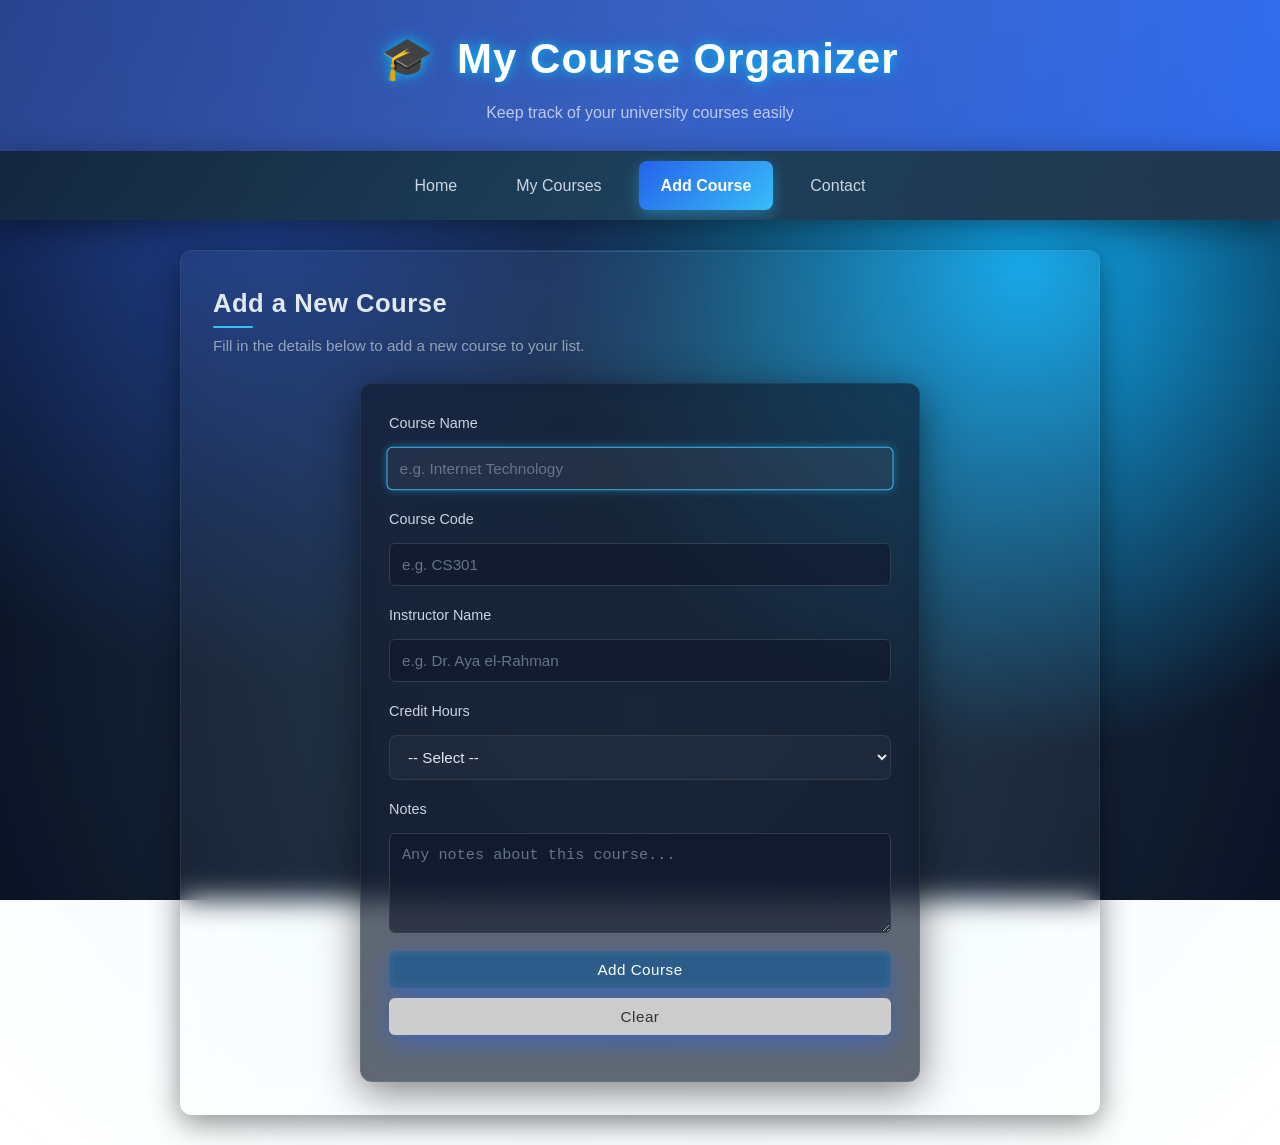
==== add-course.html @ d218c560 "Add files via upload" ====
<!DOCTYPE html>
<html lang="en">
<head>
    <meta charset="UTF-8">
    <meta name="viewport" content="width=device-width, initial-scale=1.0">
    <title>My Course Organizer - Add Course</title>
    <link rel="stylesheet" href="style.css">
</head>
<body>

    <header>
      <h1 class="logo">
  <span class="logo-icon">🎓</span>
  My Course Organizer
</h1>
       <p class="hero-text">
  Keep track of your university courses easily
</p>
    </header>

    <nav>
        <ul>
            <li><a href="index.html">Home</a></li>
            <li><a href="courses.html">My Courses</a></li>
            <li><a href="add-course.html" class="active">Add Course</a></li>
            <li><a href="contact.html">Contact</a></li>
        </ul>
    </nav>

    <main>
        <section class="page-section">
            <h2>Add a New Course</h2>
            <p>Fill in the details below to add a new course to your list.</p>

            <div class="form-container">
            <form>

  <div class="form-group">
    <label for="course-name">Course Name</label>
    <input 
      type="text" 
      id="course-name" 
      name="course-name" 
      placeholder="e.g. Internet Technology" 
      required 
      autofocus
    >
  </div>

  <div class="form-group">
    <label for="course-code">Course Code</label>
    <input 
      type="text" 
      id="course-code" 
      name="course-code" 
      placeholder="e.g. CS301"
      pattern="[A-Za-z0-9]+"
      title="Only letters and numbers"
      required
    >
  </div>

  <div class="form-group">
    <label for="instructor">Instructor Name</label>
    <input 
      type="text" 
      id="instructor" 
      name="instructor" 
      placeholder="e.g. Dr. Aya el-Rahman"
      minlength="3"
      required
    >
  </div>

  <div class="form-group">
    <label for="credit-hours">Credit Hours</label>
    <select id="credit-hours" name="credit-hours" required>
      <option value="">-- Select --</option>
      <option value="1">1 Hour</option>
      <option value="2">2 Hours</option>
      <option value="3">3 Hours</option>
      <option value="4">4 Hours</option>
    </select>
  </div>

  <div class="form-group">
    <label for="notes">Notes</label>
    <textarea 
      id="notes" 
      name="notes" 
      rows="4"
      placeholder="Any notes about this course..."
    ></textarea>
  </div>

  <div class="form-group btn-group">
    <button type="submit" class="btn">Add Course</button>
    <button type="reset" class="btn btn-reset">Clear</button>
  </div>

</form>
---- style.css ----
/* ===========================
   General Reset & Base Styles
   =========================== */
   * {
  margin: 0;
  padding: 0;
  box-sizing: border-box;
}

body {
  font-family: 'Poppins', 'Segoe UI', sans-serif;
  background: linear-gradient(135deg, #0f172a, #1e293b);
  color: #e5e7eb;
  font-size: 16px;
  line-height: 1.6;
}

/* links */
a {
  text-decoration: none;
  color: inherit;
  transition: 0.3s;
}

a:hover {
  color: #38bdf8;
}



/* ===========================
   Header
   =========================== */
header {
  background: linear-gradient(90deg, #1e3a8a, #2563eb);
  color: #ffffff;
  text-align: center;
  padding: 25px 20px;
  box-shadow: 0 8px 25px rgba(0,0,0,0.4);
  position: relative;
  overflow: hidden;
}
header h1 {
  font-size: 2.3rem;
  letter-spacing: 2px;
  margin-bottom: 8px;
  transition: 0.3s;
}

header h1:hover {
  transform: scale(1.05);
}
header p {
  font-size: 1rem;
  color: #cbd5f5;
  opacity: 0.9;
}
header::before {
  content: "";
  position: absolute;
  width: 200%;
  height: 100%;
  top: 0;
  left: -50%;
  background: linear-gradient(
    120deg,
    transparent,
    rgba(255,255,255,0.1),
    transparent
  );
  transform: skewX(-20deg);
  animation: shine 5s infinite;
}

@keyframes shine {
  0% { left: -50%; }
  100% { left: 150%; }
}


/* ===========================
   Navigation Bar
   =========================== */
nav {
  background: linear-gradient(135deg, #0f172a, #1e293b);
  backdrop-filter: blur(12px);
  box-shadow: 0 8px 30px rgba(0,0,0,0.4);
  position: sticky;
  top: 0;
  z-index: 1000;
  overflow: hidden;
}

nav::before {
  content: "";
  position: absolute;
  width: 200%;
  height: 100%;
  top: 0;
  left: -50%;
  background: linear-gradient(
    120deg,
    transparent,
    rgba(56, 189, 248, 0.2),
    transparent
  );
  animation: navGlow 6s linear infinite;
}

@keyframes navGlow {
  0% { left: -50%; }
  100% { left: 150%; }
}

nav ul {
  list-style: none;
  display: flex;
  justify-content: center;
  gap: 15px;
  padding: 10px 0;
}

nav ul li a {
  position: relative;
  display: block;
  padding: 12px 22px;
  color: #cbd5e1;
  font-size: 1rem;
  border-radius: 8px;
  transition: all 0.3s ease;
}

nav ul li a::after {
  content: "";
  position: absolute;
  width: 0%;
  height: 2px;
  bottom: 5px;
  left: 50%;
  background: #38bdf8;
  transition: 0.3s;
  transform: translateX(-50%);
}

nav ul li a:hover {
  color: #38bdf8;
  transform: translateY(-3px) scale(1.05);
  background: rgba(56, 189, 248, 0.1);
}

nav ul li a:hover::after {
  width: 60%;
}

nav ul li a.active {
  background: linear-gradient(135deg, #2563eb, #38bdf8);
  color: white;
  font-weight: bold;
  box-shadow: 0 5px 15px rgba(56, 189, 248, 0.4);
}

/* ===========================
   Main Content
   =========================== */

main {
    max-width: 960px;
    margin: 30px auto;
    padding: 0 20px;
}

/* ===========================
   Home - Welcome Section
   =========================== */


.welcome-section {
  position: relative;
  background: rgba(15, 23, 42, 0.7);
  border: 1px solid rgba(255,255,255,0.08);
  border-radius: 16px;
  padding: 35px;
  margin-bottom: 40px;

  backdrop-filter: blur(15px);
  box-shadow: 
    0 10px 40px rgba(0,0,0,0.4),
    inset 0 0 30px rgba(255,255,255,0.02);

  transition: all 0.4s ease;

  animation: fadeUp 1s ease forwards;
  opacity: 0;
  transform: translateY(30px);
}

.welcome-section::before {
  content: "";
  position: absolute;
  inset: 0;
  border-radius: 16px;
  background: linear-gradient(
    120deg,
    transparent,
    rgba(56, 189, 248, 0.15),
    transparent
  );
  opacity: 0;
  transition: 0.4s;
}

.welcome-section:hover::before {
  opacity: 1;
}

.welcome-section:hover {
  transform: translateY(-6px) scale(1.01);
  box-shadow: 
    0 20px 60px rgba(0,0,0,0.6),
    0 0 25px rgba(56,189,248,0.2);
}


.welcome-section h2 {
  font-size: 1.9rem;
  margin-bottom: 12px;

  background: linear-gradient(90deg, #38bdf8, #818cf8);
  background-clip: text;
  -webkit-background-clip: text;
  -webkit-text-fill-color: transparent;

  letter-spacing: 1px;

  animation: fadeUp 1.2s ease forwards;
}

.welcome-section p {
  color: #cbd5e1;
  font-size: 1.05rem;
  line-height: 1.7;

  animation: fadeUp 1.4s ease forwards;
}

@keyframes fadeUp {
  from {
    opacity: 0;
    transform: translateY(30px);
  }
  to {
    opacity: 1;
    transform: translateY(0);
  }
}

/* ===========================
   Home - Cards Section
    =========================== */
.cards-section {
  display: flex;
  gap: 30px;
  flex-wrap: wrap;
  justify-content: center;
  perspective: 1200px; /* 3D */
}

.card {
  position: relative;
  flex: 1;
  min-width: 240px;

  background: rgba(15, 23, 42, 0.7);
  border-radius: 18px;
  padding: 30px 25px;
  text-align: center;

  border: 1px solid rgba(255,255,255,0.08);
  backdrop-filter: blur(14px);

  box-shadow:
    0 15px 40px rgba(0,0,0,0.5),
    inset 0 0 20px rgba(255,255,255,0.03);

  transform-style: preserve-3d;
  transition: all 0.5s ease;

  opacity: 0;
  transform: translateY(50px) scale(0.95);

  overflow: hidden;
}

.card:nth-child(1) { animation: cardIn 0.8s ease forwards 0.2s; }
.card:nth-child(2) { animation: cardIn 0.8s ease forwards 0.4s; }
.card:nth-child(3) { animation: cardIn 0.8s ease forwards 0.6s; }

@keyframes cardIn {
  to {
    opacity: 1;
    transform: translateY(0) scale(1);
  }
}

.card::before {
  content: "";
  position: absolute;
  inset: -2px;
  border-radius: 18px;
  background: linear-gradient(
    120deg,
    transparent,
    rgba(56,189,248,0.4),
    transparent
  );
  opacity: 0;
  transition: 0.4s;
}

.card:hover::before {
  opacity: 1;
}

.card:hover {
  transform: rotateX(6deg) rotateY(-6deg) scale(1.05);
  box-shadow:
    0 30px 80px rgba(0,0,0,0.8),
    0 0 25px rgba(56,189,248,0.3);
}

.card h3 {
  font-size: 1.3rem;
  margin-bottom: 12px;

  background: linear-gradient(90deg, #38bdf8, #818cf8);
  background-clip: text;
  -webkit-background-clip: text;
  -webkit-text-fill-color: transparent;

  letter-spacing: 1px;
}

.card p {
  font-size: 0.95rem;
  color: #cbd5e1;
  margin-bottom: 20px;
}

.card .btn {
  display: inline-block;
  padding: 10px 18px;
  border-radius: 8px;

  background: linear-gradient(135deg, #2563eb, #38bdf8);
  color: white;

  transition: all 0.3s ease;
  box-shadow: 0 5px 20px rgba(56,189,248,0.4);
}

.card .btn:hover {
  transform: scale(1.1);
  box-shadow: 0 10px 30px rgba(56,189,248,0.7);
}


/* ===========================
   Button
   =========================== */
.btn {
  position: relative;
  display: inline-block;
  padding: 12px 26px;
  border-radius: 10px;

  background: linear-gradient(135deg, #2563eb, #38bdf8);
  color: #ffffff;

  font-size: 0.95rem;
  font-weight: 500;
  letter-spacing: 0.5px;

  border: none;
  cursor: pointer;
  overflow: hidden;

  box-shadow:
    0 8px 25px rgba(37, 99, 235, 0.5),
    inset 0 0 10px rgba(255,255,255,0.1);

  transition: all 0.35s ease;

  z-index: 1;
}

.btn::before {
  content: "";
  position: absolute;
  top: 0;
  left: -100%;
  width: 100%;
  height: 100%;

  background: linear-gradient(
    120deg,
    transparent,
    rgba(255,255,255,0.4),
    transparent
  );

  transition: 0.6s;
}

.btn::after {
  content: "";
  position: absolute;
  inset: 0;
  border-radius: 10px;

  background: radial-gradient(circle, rgba(255,255,255,0.25), transparent 70%);
  opacity: 0;
  transition: 0.4s;
}

.btn:hover {
  transform: translateY(-3px) scale(1.05);

  box-shadow:
    0 15px 40px rgba(56,189,248,0.7),
    0 0 20px rgba(56,189,248,0.4);
}

.btn:hover::before {
  left: 100%;
}

.btn:hover::after {
  opacity: 1;
}

.btn:active {
  transform: scale(0.95);
  box-shadow: 0 5px 15px rgba(0,0,0,0.4);
}
.btn {
  pointer-events: auto;
}

/*        RESET BUTTON           */
/* ============================= */

.btn {
  position: relative;
  display: inline-block;
  padding: 12px 26px;
  border-radius: 10px;

  background: linear-gradient(135deg, #2563eb, #38bdf8);
  color: #ffffff;

  font-size: 0.95rem;
  font-weight: 500;
  letter-spacing: 0.5px;

  border: none;
  cursor: pointer;
  overflow: hidden;

  box-shadow:
    0 8px 25px rgba(37, 99, 235, 0.5),
    inset 0 0 10px rgba(255,255,255,0.1);

  transition: all 0.35s ease;

  z-index: 1;
}

.btn::before {
  content: "";
  position: absolute;
  top: 0;
  left: -100%;
  width: 100%;
  height: 100%;

  background: linear-gradient(
    120deg,
    transparent,
    rgba(255,255,255,0.4),
    transparent
  );

  transition: 0.6s;
}

.btn::after {
  content: "";
  position: absolute;
  inset: 0;
  border-radius: 10px;

  background: radial-gradient(circle, rgba(255,255,255,0.25), transparent 70%);
  opacity: 0;
  transition: 0.4s;
}

.btn:hover {
  transform: translateY(-3px) scale(1.05);

  box-shadow:
    0 15px 40px rgba(56,189,248,0.7),
    0 0 20px rgba(56,189,248,0.4);
}

.btn:hover::before {
  left: 100%;
}

.btn:hover::after {
  opacity: 1;
}

.btn:active {
  transform: scale(0.95);
  box-shadow: 0 5px 15px rgba(0,0,0,0.4);
}

/* ===========================
   Page Section (courses, add, contact)
   =========================== */
.page-section {
  position: relative;

  padding: 32px;
  border-radius: 12px;

  background: rgba(255,255,255,0.04);
  backdrop-filter: blur(14px);

  border: 1px solid rgba(255,255,255,0.06);

  box-shadow:
    0 8px 30px rgba(0,0,0,0.45);

  transition: all 0.3s ease;
}
.page-section:hover {
  transform: translateY(-4px);

  box-shadow:
    0 12px 40px rgba(0,0,0,0.6);
}

.page-section::before {
  content: "";
  position: absolute;
  top: 0;
  left: 20px;
  right: 20px;

  height: 1px;

  background: linear-gradient(
    90deg,
    transparent,
    rgba(56,189,248,0.5),
    transparent
  );

  opacity: 0.5;
}

.page-section h2 {
  font-size: 1.6rem;
  font-weight: 600;

  color: #e2e8f0;

  margin-bottom: 10px;

  letter-spacing: 0.5px;

  position: relative;
}

.page-section h2::after {
  content: "";
  position: absolute;
  left: 0;
  bottom: -4px;

  width: 40px;
  height: 2px;

  background: #38bdf8;

  border-radius: 2px;
}


.page-section > p {
  color: #94a3b8;

  font-size: 0.95rem;

  line-height: 1.6;

  margin-bottom: 24px;
}
/*          TABLE       */
.table-wrapper {
  overflow-x: auto;
  border-radius: 12px;

  background: rgba(15, 23, 42, 0.6);
  backdrop-filter: blur(12px);

  border: 1px solid rgba(255,255,255,0.06);

  box-shadow: 0 10px 40px rgba(0,0,0,0.5);
}

table {
  width: 100%;
  border-collapse: collapse;
  font-size: 0.95rem;
  color: #e2e8f0;
}

table thead {
  background: rgba(30, 41, 59, 0.9);
  backdrop-filter: blur(8px);
}

table thead th {
  padding: 14px 16px;
  text-align: left;

  font-weight: 600;
  letter-spacing: 0.4px;

  color: #cbd5f5;

  border-bottom: 1px solid rgba(255,255,255,0.08);
}



table tbody tr {
  border-bottom: 1px solid rgba(255,255,255,0.05);

  transition: all 0.25s ease;
}

table tbody tr:nth-child(even) {
  background: rgba(255,255,255,0.02);
}
 
table tbody tr:hover {
  background: rgba(56,189,248,0.08);

  transform: scale(1.01);

  box-shadow: 0 4px 20px rgba(0,0,0,0.3);
}


table tbody td {
  padding: 12px 16px;

  color: #cbd5e1;

  transition: color 0.2s ease;
}

table tbody tr:hover td {
  color: #f1f5f9;
}


.total-hours {
  margin-top: 18px;
font-size: 0.95rem;
  color: #94a3b8;

  text-align: right;
}
/* ============================= */
/*        FORM CONTAINER         */

.form-container {
  max-width: 560px;
  margin: auto;

  padding: 28px;
  border-radius: 12px;

  background: rgba(15, 23, 42, 0.65);
  backdrop-filter: blur(14px);

  border: 1px solid rgba(255,255,255,0.06);

  box-shadow: 0 10px 40px rgba(0,0,0,0.5);
}


.form-group {
  margin-bottom: 20px;
}


.form-group label {
  display: block;

  margin-bottom: 6px;

  font-size: 0.9rem;
  font-weight: 500;

  color: #cbd5e1;
}

.form-group input,
.form-group select,
.form-group textarea {
  width: 100%;

  padding: 12px 14px;

  border-radius: 8px;

  border: 1px solid rgba(255,255,255,0.08);

  background: rgba(255,255,255,0.03);

  color: #e2e8f0;

  font-size: 0.95rem;

  outline: none;

  transition: all 0.25s ease;
}

.form-group input::placeholder,
.form-group textarea::placeholder {
  color: #64748b;
}


.form-group input:focus,
.form-group select:focus,
.form-group textarea:focus {
  border-color: #38bdf8;

  background: rgba(255,255,255,0.05);

  box-shadow: 0 0 0 2px rgba(56,189,248,0.15);
}

.form-group textarea {
  resize: vertical;
  min-height: 100px;
}

.form-group input:hover,
.form-group select:hover,
.form-group textarea:hover {
  border-color: rgba(255,255,255,0.15);
}

/*        CONTACT LAYOUT         */
.contact-info,
.contact-form-box {
  opacity: 0;
  transform: translateY(20px);
  animation: fadeUp 0.7s ease forwards;
}

.contact-form-box {
  animation-delay: 0.15s;
}

@keyframes fadeUp {
  to {
    opacity: 1;
    transform: translateY(0);
  }
}

.contact-info:hover,
.contact-form-box:hover {
  box-shadow:
    0 15px 40px rgba(0,0,0,0.6),
    0 0 20px rgba(56,189,248,0.15);
}


.contact-info h3,
.contact-form-box h3 {
  position: relative;
}

.contact-info h3::after,
.contact-form-box h3::after {
  content: "";
  position: absolute;
  left: 0;
  bottom: -4px;

  width: 0%;
  height: 2px;

  background: linear-gradient(90deg, #38bdf8, transparent);

  transition: width 0.3s ease;
}

.contact-info:hover h3::after,
.contact-form-box:hover h3::after {
  width: 60%;
}


.contact-list li {
  position: relative;
  overflow: hidden;
}

.contact-list li::before {
  content: "";
  position: absolute;
  left: -100%;
  top: 0;

  width: 100%;
  height: 100%;

  background: linear-gradient(120deg, transparent, rgba(255,255,255,0.08), transparent);

  transition: left 0.4s ease;
}

.contact-list li:hover::before {
  left: 100%;
}

.contact-form-box {
  position: relative;
}

.contact-form-box::before {
  content: "";
  position: absolute;
  inset: 0;

  border-radius: 12px;

  background: radial-gradient(circle at top, rgba(56,189,248,0.08), transparent 70%);

  opacity: 0;
  transition: opacity 0.3s ease;
}

.contact-form-box:hover::before {
  opacity: 1;
}

/* ===========================
   Footer
   =========================== */
footer {
  position: relative;

  background: linear-gradient(
    135deg,
    #0f172a,
    #020617
  );

  color: #94a3b8;

  text-align: center;

  padding: 22px 20px;
  margin-top: 50px;

  font-size: 0.9rem;
  letter-spacing: 0.4px;

  border-top: 1px solid rgba(255,255,255,0.05);

  overflow: hidden;
}

footer::before {
  content: "";
  position: absolute;
  top: 0;
  left: 50%;

  transform: translateX(-50%);

  width: 0%;
  height: 2px;

  background: linear-gradient(
    90deg,
    transparent,
    #38bdf8,
    transparent
  );

  transition: width 0.6s ease;
}

footer:hover::before {
  width: 80%;
}


footer p {
  margin: 0;

  transition: color 0.3s ease, letter-spacing 0.3s ease;
}

footer:hover p {
  color: #e2e8f0;
  letter-spacing: 0.6px;
}

footer::after {
  content: "";
  position: absolute;
  inset: 0;

  background: radial-gradient(
    circle at center,
    rgba(56,189,248,0.08),
    transparent 70%
  );

  opacity: 0;
  transition: opacity 0.4s ease;
}

footer:hover::after {
  opacity: 1;
}

/* ===========================
   Responsive (Mobile)
   =========================== */

@media (max-width: 640px) {

    header h1 {
        font-size: 1.4rem;
    }

    nav ul {
        flex-direction: column;
        align-items: center;
    }

    nav ul li a {
        padding: 12px 16px;
        width: 100%;
        text-align: center;
    }

    .cards-section {
        flex-direction: column;
    }

    .card {
        min-width: 100%;
    }

    .contact-layout {
        flex-direction: column;
    }

    .page-section {
        padding: 20px 16px;
    }

    table {
        font-size: 0.85rem;
    }

    table thead th,
    table tbody td {
        padding: 9px 10px;
    }
}
input, textarea, select {
  width: 100%;
  padding: 10px;
  border: 1px solid #ccc;
  border-radius: 6px;
  transition: 0.3s;
}

input:focus, textarea:focus {
  border-color: #2c5d8a;
  outline: none;
  box-shadow: 0 0 5px rgba(44,93,138,0.5);
}
.card, button {
  transition: 0.3s ease;
}
table {
  border-collapse: collapse;
  width: 100%;
}

th {
  background: #2c5d8a;
  color: white;
  padding: 12px;
}

td {
  padding: 10px;
}

tr:nth-child(even) {
  background: #f5f5f5;
}

tr:hover {
  background: #dbe9f4;
  transition: 0.2s;
}
.btn {
  background: #2c5d8a;
  color: white;
  padding: 10px 20px;
  border-radius: 6px;
  border: none;
  transition: 0.3s;
}

.btn:hover {
  background: #1e3f5f;
  transform: scale(1.05);
}
nav ul li a {
  position: relative;
  text-decoration: none;
}

nav ul li a::after {
  content: "";
  position: absolute;
  width: 0%;
  height: 2px;
  left: 0;
  bottom: -5px;
  background-color: #fff;
  transition: 0.3s;
}

nav ul li a:hover::after {
  width: 100%;
}
.card {
  border-radius: 12px;
  transition: 0.3s;
  box-shadow: 0 5px 15px rgba(0,0,0,0.1);
}

.card:hover {
  transform: translateY(-8px);
  box-shadow: 0 10px 25px rgba(0,0,0,0.2);
}
.uiverse-btn {
  background: #2c5d8a;
  color: white;
  padding: 10px 20px;
  border-radius: 8px;
  border: none;
  transition: 0.3s;
  cursor: pointer;
}

.uiverse-btn:hover {
  background: #1e3f5f;
  transform: scale(1.05);
}
.button {
  padding: 1rem 2rem;
  border-radius: 0.5rem;
  border: none;
  font-size: 1rem;
  font-weight: 400;
  color: #f4f0ff;
  text-align: center;
  position: relative;
  cursor: pointer;
}

.button::before {
  content: "";
  display: block;
  position: absolute;
  left: 0;
  top: 0;
  height: 100%;
  width: 100%;
  border-radius: 0.5rem;
  background: linear-gradient(
      180deg,
      rgba(8, 77, 126, 0) 0%,
      rgba(8, 77, 126, 0.42) 100%
    ),
    rgba(47, 255, 255, 0.24);
  box-shadow: inset 0 0 12px rgba(151, 200, 255, 0.44);
  z-index: -1;
}

.button::after {
  content: "";
  display: block;
  position: absolute;
  top: 0;
  left: 0;
  width: 100%;
  height: 100%;
  background: linear-gradient(
      180deg,
      rgba(8, 77, 126, 0) 0%,
      rgba(8, 77, 126, 0.42) 100%
    ),
    rgba(47, 255, 255, 0.24);
  box-shadow: inset 0 0 12px rgba(151, 200, 255, 0.44);
  border-radius: 0.5rem;
  opacity: 0;
  z-index: -1;
  transition: all 0.3s ease-in;
}
/*      BACKGROUND   */
/* ============================= */

body {
  background: radial-gradient(circle at 20% 20%, #1e3a8a, transparent 40%),
              radial-gradient(circle at 80% 30%, #0ea5e9, transparent 40%),
              radial-gradient(circle at 50% 80%, #1e293b, #020617);

  background-attachment: fixed;
  color: #e2e8f0;

  overflow-x: hidden;
}

body::before {
  content: "";
  position: fixed;
  width: 200%;
  height: 200%;
  top: -50%;
  left: -50%;

  background: radial-gradient(circle, rgba(56,189,248,0.1), transparent 60%);
  animation: moveLight 20s linear infinite;

  z-index: -1;
}

@keyframes moveLight {
  0%   { transform: translate(0,0); }
  50%  { transform: translate(10%, 10%); }
  100% { transform: translate(0,0); }
}


* {
  transition: all 0.25s ease;
}

::-webkit-scrollbar {
  width: 10px;
}

::-webkit-scrollbar-track {
  background: #020617;
}

::-webkit-scrollbar-thumb {
  background: linear-gradient(#38bdf8, #2563eb);
  border-radius: 10px;
}


main {
  position: relative;
  z-index: 1;
}


.card,
.welcome-section {
  animation: floaty 6s ease-in-out infinite;
}

@keyframes floaty {
  0%,100% { transform: translateY(0px); }
  50%     { transform: translateY(-6px); }
}
.form-group {
    display: flex;
    flex-direction: column;
    gap: 6px;
}

.form-group input,
.form-group select,
.form-group textarea {
    transition: all 0.25s ease;
}

.form-group input:focus,
.form-group select:focus,
.form-group textarea:focus {
    border-color: #3a6186;
    box-shadow: 0 0 8px rgba(58, 97, 134, 0.25);
    transform: scale(1.01);
}

.btn-group {
    display: flex;
    gap: 10px;
    flex-wrap: wrap;
}

.btn {
    flex: 1;
}

.btn-reset {
    background: #ccc;
    color: #333;
}

.btn-reset:hover {
    background: #999;
}
.form-group {
    display: flex;
    flex-direction: column;
    margin-bottom: 18px;
}

.form-group label {
    margin-bottom: 6px;
    font-size: 0.9rem;
    color: #cbd5e1;
}

.form-group input,
.form-group textarea {
    padding: 12px;
    border-radius: 6px;
    border: 1px solid #2c3e50;
    background: rgba(15, 23, 42, 0.6);
    color: #fff;
    transition: 0.3s;
}

.form-group input:focus,
.form-group textarea:focus {
    border-color: #38bdf8;
    box-shadow: 0 0 8px rgba(56,189,248,0.4);
    outline: none;
}

.btn-group {
    display: flex;
    gap: 10px;
    margin-top: 10px;
}

.success-message {
    margin-top: 12px;
    font-size: 0.9rem;
    color: #22c55e;
}
form {
    position: relative;
    z-index: 5;
}
.designer {
    margin-top: 5px;
    font-size: 14px;
    opacity: 0.8;
    letter-spacing: 1px;
}
.logo {
  font-size: 42px;
  font-weight: 700;
  color: #fff;
  text-align: center;
  letter-spacing: 1px;
  position: relative;
}

.logo::before {
  margin-right: 10px;
  display: inline-block;
  animation: floatIcon 3s ease-in-out infinite;
}

@keyframes floatIcon {
  0% { transform: translateY(0); }
  50% { transform: translateY(-5px); }
  100% { transform: translateY(0); }
}

.logo {
  text-shadow: 0 0 10px rgba(0, 200, 255, 0.7),
               0 0 20px rgba(0, 200, 255, 0.5);
}
.logo {
  font-size: 42px;
  font-weight: 700;
  color: #fff;
  text-align: center;
  letter-spacing: 1px;
  position: relative;
}

.logo-icon {
  margin-right: 10px;
  display: inline-block;
  animation: floatIcon 3s ease-in-out infinite;
}

@keyframes floatIcon {
  0% { transform: translateY(0); }
  50% { transform: translateY(-5px); }
  100% { transform: translateY(0); }
}
.logo {
  text-shadow: 0 0 10px rgba(0, 200, 255, 0.7),
               0 0 20px rgba(0, 200, 255, 0.5);
}
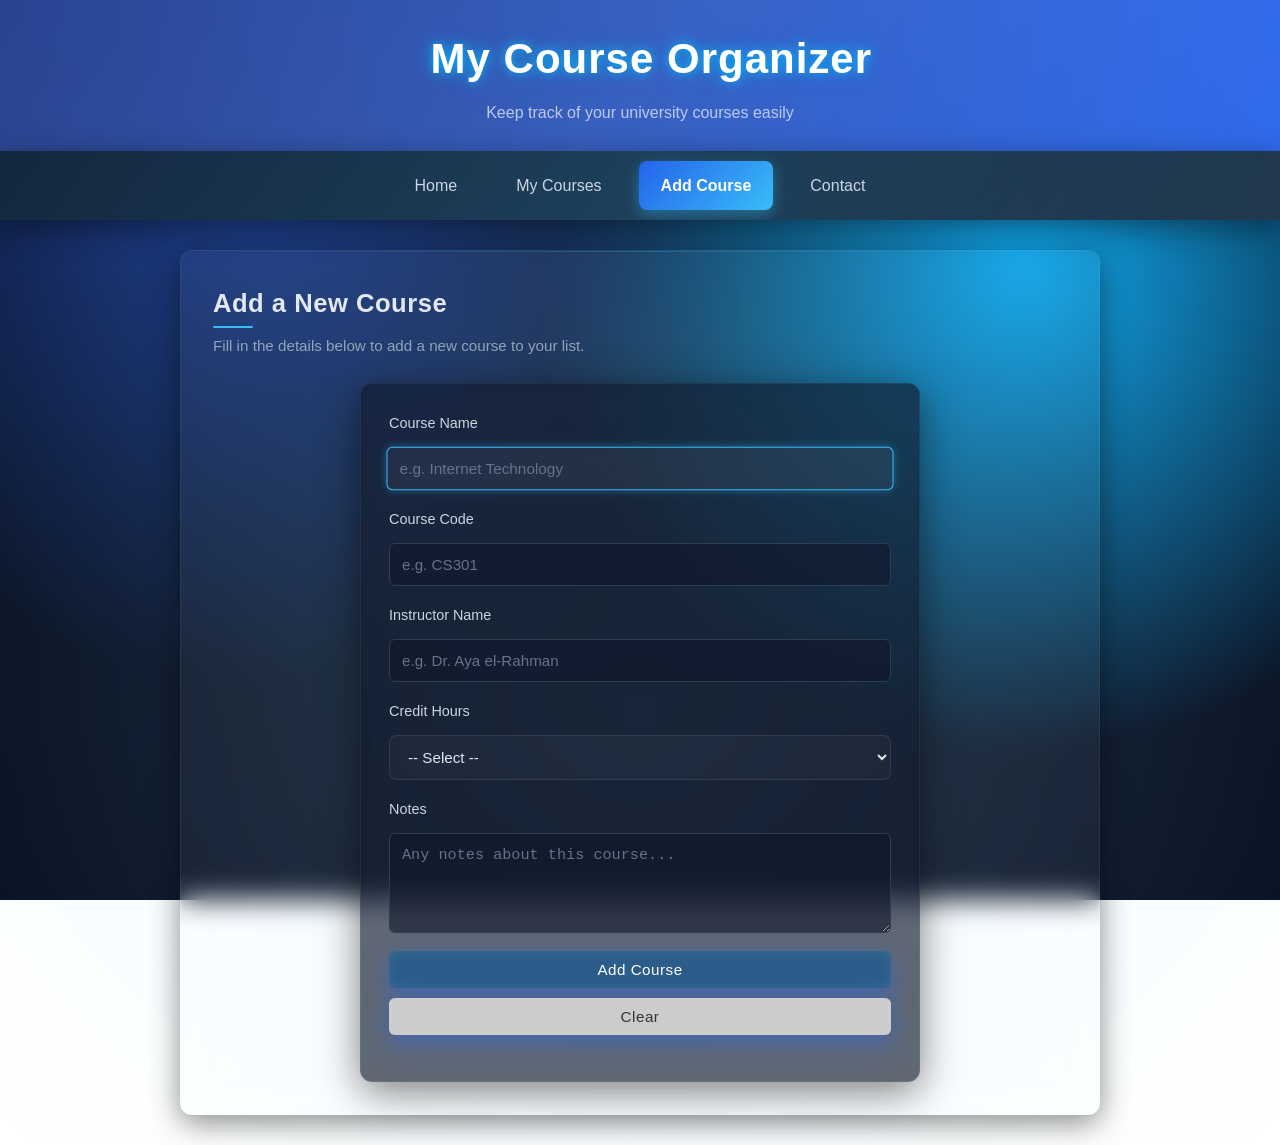
==== commit 053e10fe: "Update add-course.html" ====
--- a/add-course.html
+++ b/add-course.html
@@ -10,7 +10,7 @@
 
     <header>
       <h1 class="logo">
-  <span class="logo-icon">🎓</span>
+  <span class="logo-icon"></span>
   My Course Organizer
 </h1>
        <p class="hero-text">
